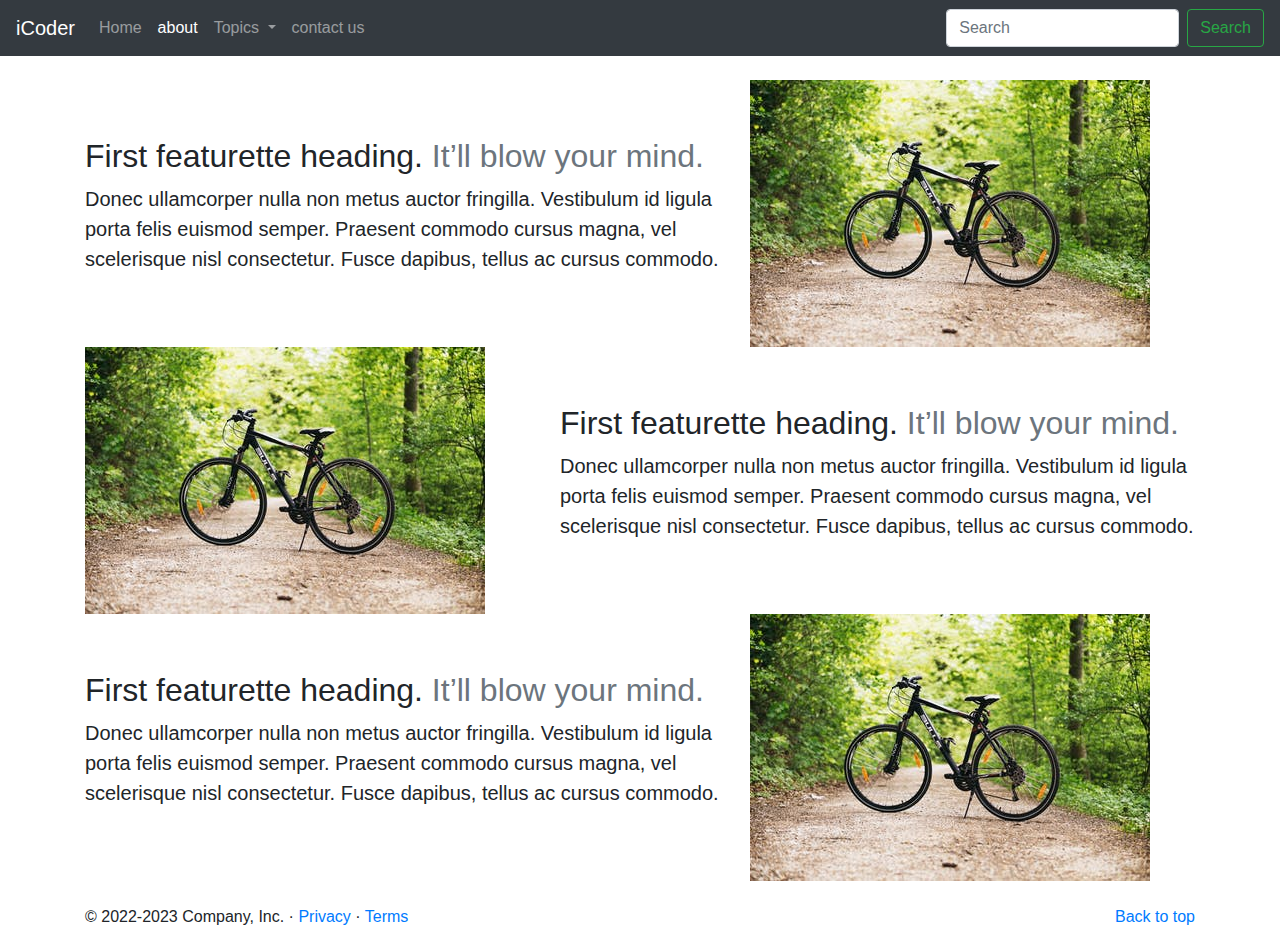
==== about.html @ 90601c1f "Initial Commit" ====
<!doctype html>
<html lang="en">

<head>
    <!-- Required meta tags -->
    <meta charset="utf-8">
    <meta name="viewport" content="width=device-width, initial-scale=1, shrink-to-fit=no">

    <!-- Bootstrap CSS -->
    <link rel="stylesheet" href="https://cdn.jsdelivr.net/npm/bootstrap@4.4.1/dist/css/bootstrap.min.css"
        integrity="sha384-Vkoo8x4CGsO3+Hhxv8T/Q5PaXtkKtu6ug5TOeNV6gBiFeWPGFN9MuhOf23Q9Ifjh" crossorigin="anonymous">

    <title>iCoder-Heaven for programmer</title>
    <link rel="stylesheet" href="a.css">
</head>

<body>
    <nav class="navbar navbar-expand-lg navbar-dark bg-dark">
        <a class="navbar-brand" href="#">iCoder</a>
        <button class="navbar-toggler" type="button" data-toggle="collapse" data-target="#navbarSupportedContent"
            aria-controls="navbarSupportedContent" aria-expanded="false" aria-label="Toggle navigation">
            <span class="navbar-toggler-icon"></span>
        </button>

        <div class="collapse navbar-collapse" id="navbarSupportedContent">
            <ul class="navbar-nav mr-auto">
                <li class="nav-item">
                    <a class="nav-link" href="/">Home <span class="sr-only">(current)</span></a>
                </li>
                <li class="nav-item active">
                    <a class="nav-link" href="/about.html">about</a>
                </li>
                <li class="nav-item dropdown">
                    <a class="nav-link dropdown-toggle" href="#" id="navbarDropdown" role="button"
                        data-toggle="dropdown" aria-haspopup="true" aria-expanded="false">
                        Topics
                    </a>
                    <div class="dropdown-menu" aria-labelledby="navbarDropdown">
                        <a class="dropdown-item" href="#">Technology</a>
                        <a class="dropdown-item" href="#">Web devolopment</a>
                        <div class="dropdown-divider"></div>
                        <a class="dropdown-item" href="#">Support</a>
                        <a class="dropdown-item" href="#">Write for us</a>
                    </div>
                </li>
                <li class="nav-item">
                    <a class="nav-link" href="/contact.html">contact us</a>
                </li>
            </ul>
            <form class="form-inline my-2 my-lg-0">
                <input class="form-control mr-sm-2" type="search" placeholder="Search" aria-label="Search">
                <button class="btn btn-outline-success my-2 my-sm-0" type="submit">Search</button>
            </form>
        </div>
    </nav>

    <div class="container my-4">
        <div class="row featurette d-flex justify-content-center align-items-center">
            <div class="col-md-7">
                <h2 class="featurette-heading">First featurette heading. <span class="text-muted">It’ll blow your
                        mind.</span></h2>
                <p class="lead">Donec ullamcorper nulla non metus auctor fringilla. Vestibulum id ligula porta felis
                    euismod semper. Praesent commodo cursus magna, vel scelerisque nisl consectetur. Fusce dapibus,
                    tellus ac cursus commodo.</p>
            </div>
            <div class="col-md-5">
                <img class="img-fluid" src="cycle3.jpg" alt="">
            </div>
        </div>
        <div class="row featurette d-flex justify-content-center align-items-center">
            <div class="col-md-7 order-md-2">
                <h2 class="featurette-heading">First featurette heading. <span class="text-muted">It’ll blow your
                        mind.</span></h2>
                <p class="lead">Donec ullamcorper nulla non metus auctor fringilla. Vestibulum id ligula porta felis
                    euismod semper. Praesent commodo cursus magna, vel scelerisque nisl consectetur. Fusce dapibus,
                    tellus ac cursus commodo.</p>
            </div>
            <div class="col-md-5 order-md-1">
                <img class="img-fluid" src="cycle3.jpg" alt="">
            </div>
        </div>
        <div class="row featurette d-flex justify-content-center align-items-center">
            <div class="col-md-7">
                <h2 class="featurette-heading">First featurette heading. <span class="text-muted">It’ll blow your
                        mind.</span></h2>
                <p class="lead">Donec ullamcorper nulla non metus auctor fringilla. Vestibulum id ligula porta felis
                    euismod semper. Praesent commodo cursus magna, vel scelerisque nisl consectetur. Fusce dapibus,
                    tellus ac cursus commodo.</p>
            </div>
            <div class="col-md-5">
                <img class="img-fluid" src="cycle3.jpg" alt="">
            </div>
        </div>
    </div>

    <footer class="container">
        <p class="float-right"><a href="#">Back to top</a></p>
        <p>© 2022-2023 Company, Inc. · <a href="#">Privacy</a> · <a href="#">Terms</a></p>
    </footer>

    <!-- Optional JavaScript -->
    <!-- jQuery first, then Popper.js, then Bootstrap JS -->
    <script src="https://code.jquery.com/jquery-3.4.1.slim.min.js"
        integrity="sha384-J6qa4849blE2+poT4WnyKhv5vZF5SrPo0iEjwBvKU7imGFAV0wwj1yYfoRSJoZ+n"
        crossorigin="anonymous"></script>
    <script src="https://cdn.jsdelivr.net/npm/popper.js@1.16.0/dist/umd/popper.min.js"
        integrity="sha384-Q6E9RHvbIyZFJoft+2mJbHaEWldlvI9IOYy5n3zV9zzTtmI3UksdQRVvoxMfooAo"
        crossorigin="anonymous"></script>
    <script src="https://cdn.jsdelivr.net/npm/bootstrap@4.4.1/dist/js/bootstrap.min.js"
        integrity="sha384-wfSDF2E50Y2D1uUdj0O3uMBJnjuUD4Ih7YwaYd1iqfktj0Uod8GCExl3Og8ifwB6"
        crossorigin="anonymous"></script>
</body>

</html>
---- a.css ----
.imag{
    width: 100%;
    height: 600px;
}
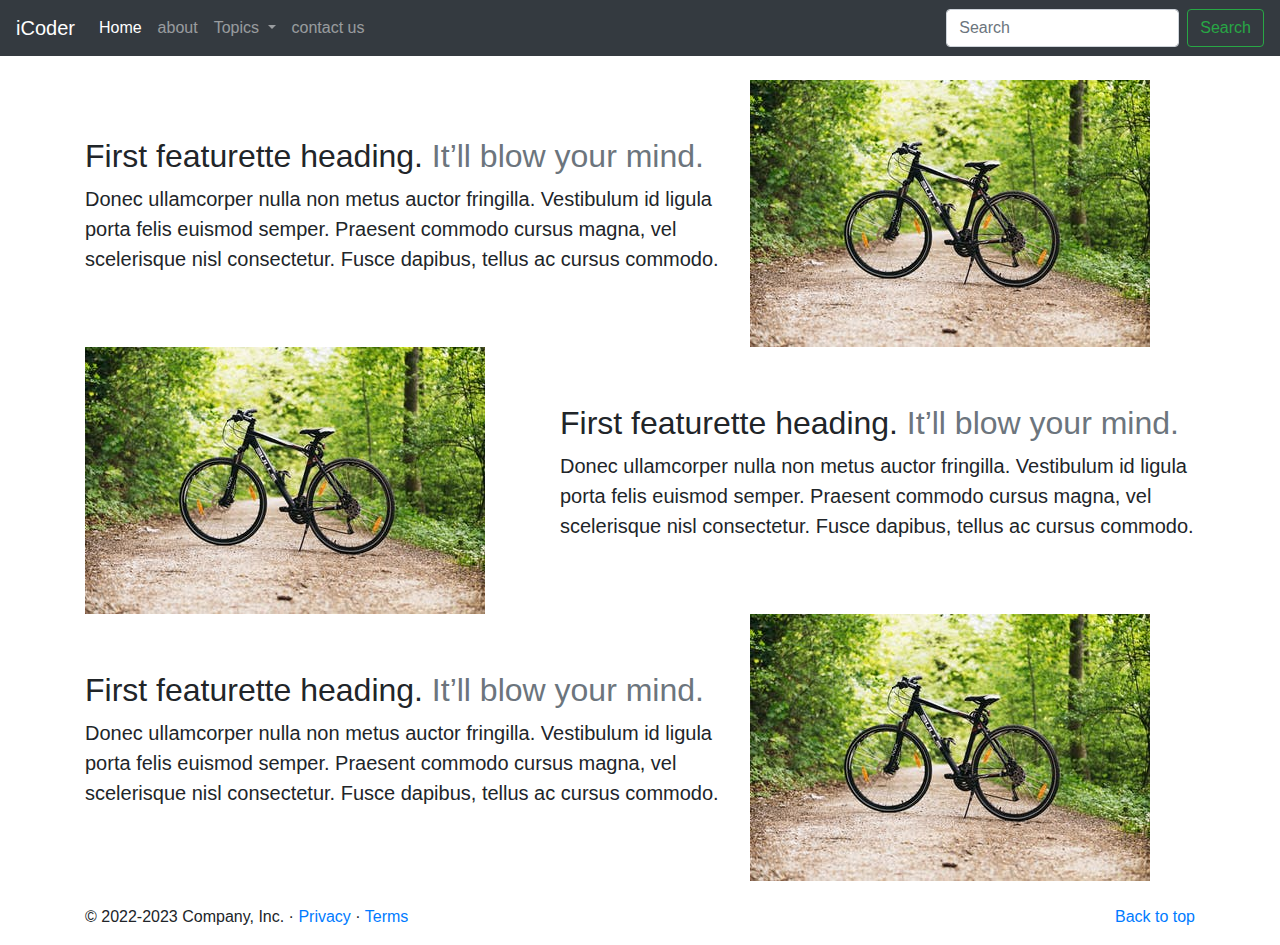
==== commit 976e98fe: "Update about.html" ====
--- a/about.html
+++ b/about.html
@@ -24,11 +24,11 @@
 
         <div class="collapse navbar-collapse" id="navbarSupportedContent">
             <ul class="navbar-nav mr-auto">
+                <li class="nav-item active">
+                    <a class="nav-link" href="/iCoderBootstrap/">Home <span class="sr-only">(current)</span></a>
+                </li>
                 <li class="nav-item">
-                    <a class="nav-link" href="/">Home <span class="sr-only">(current)</span></a>
-                </li>
-                <li class="nav-item active">
-                    <a class="nav-link" href="/about.html">about</a>
+                    <a class="nav-link" href="/iCoderBootstrap/about.html">about</a>
                 </li>
                 <li class="nav-item dropdown">
                     <a class="nav-link dropdown-toggle" href="#" id="navbarDropdown" role="button"
@@ -44,7 +44,7 @@
                     </div>
                 </li>
                 <li class="nav-item">
-                    <a class="nav-link" href="/contact.html">contact us</a>
+                    <a class="nav-link" href="/iCoderBootstrap/contact.html">contact us</a>
                 </li>
             </ul>
             <form class="form-inline my-2 my-lg-0">
@@ -111,4 +111,4 @@
         crossorigin="anonymous"></script>
 </body>
 
-</html>+</html>
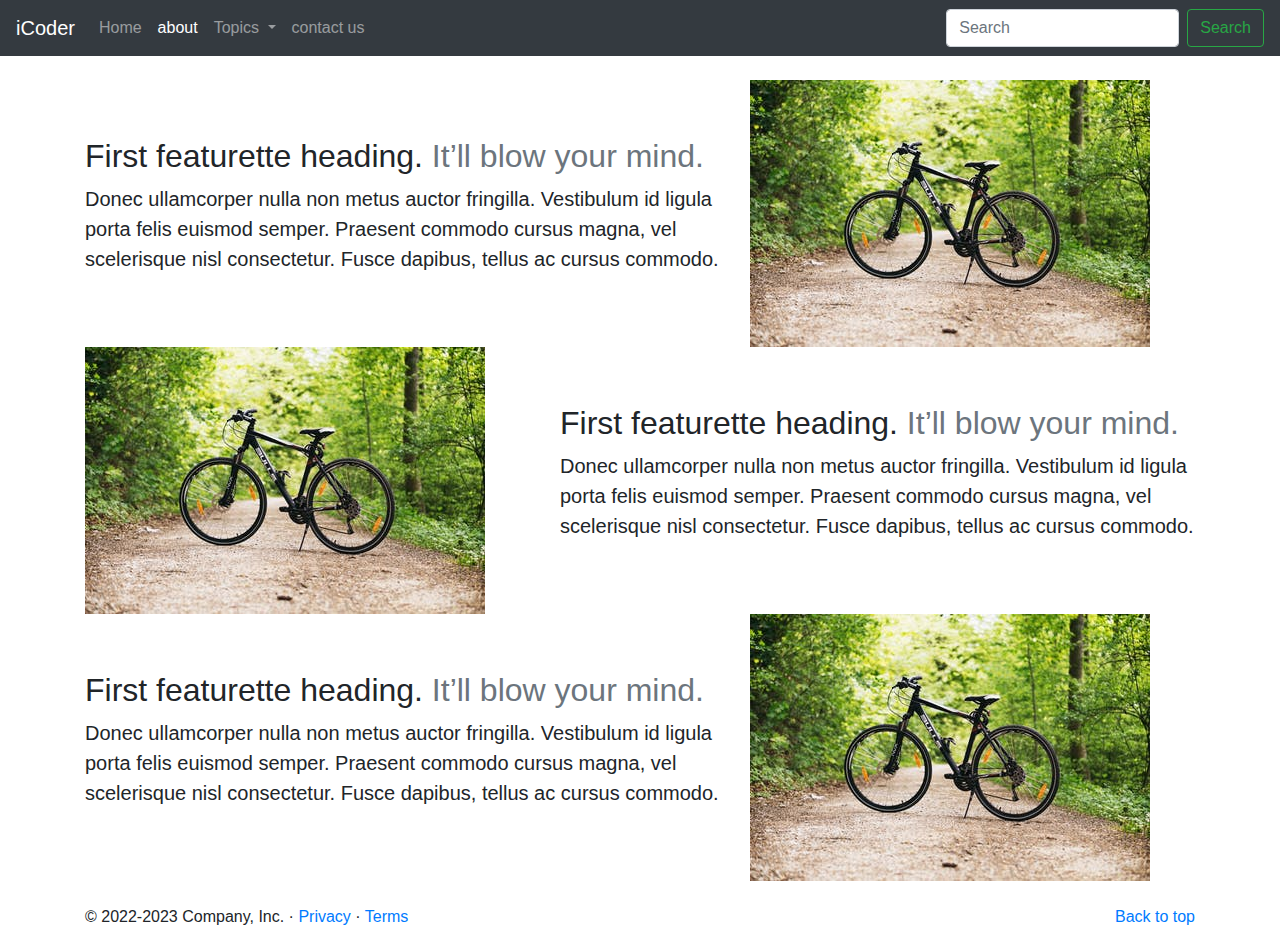
==== commit 38ba7723: "Update about.html" ====
--- a/about.html
+++ b/about.html
@@ -24,10 +24,10 @@
 
         <div class="collapse navbar-collapse" id="navbarSupportedContent">
             <ul class="navbar-nav mr-auto">
-                <li class="nav-item active">
+                <li class="nav-item">
                     <a class="nav-link" href="/iCoderBootstrap/">Home <span class="sr-only">(current)</span></a>
                 </li>
-                <li class="nav-item">
+                <li class="nav-item active">
                     <a class="nav-link" href="/iCoderBootstrap/about.html">about</a>
                 </li>
                 <li class="nav-item dropdown">
